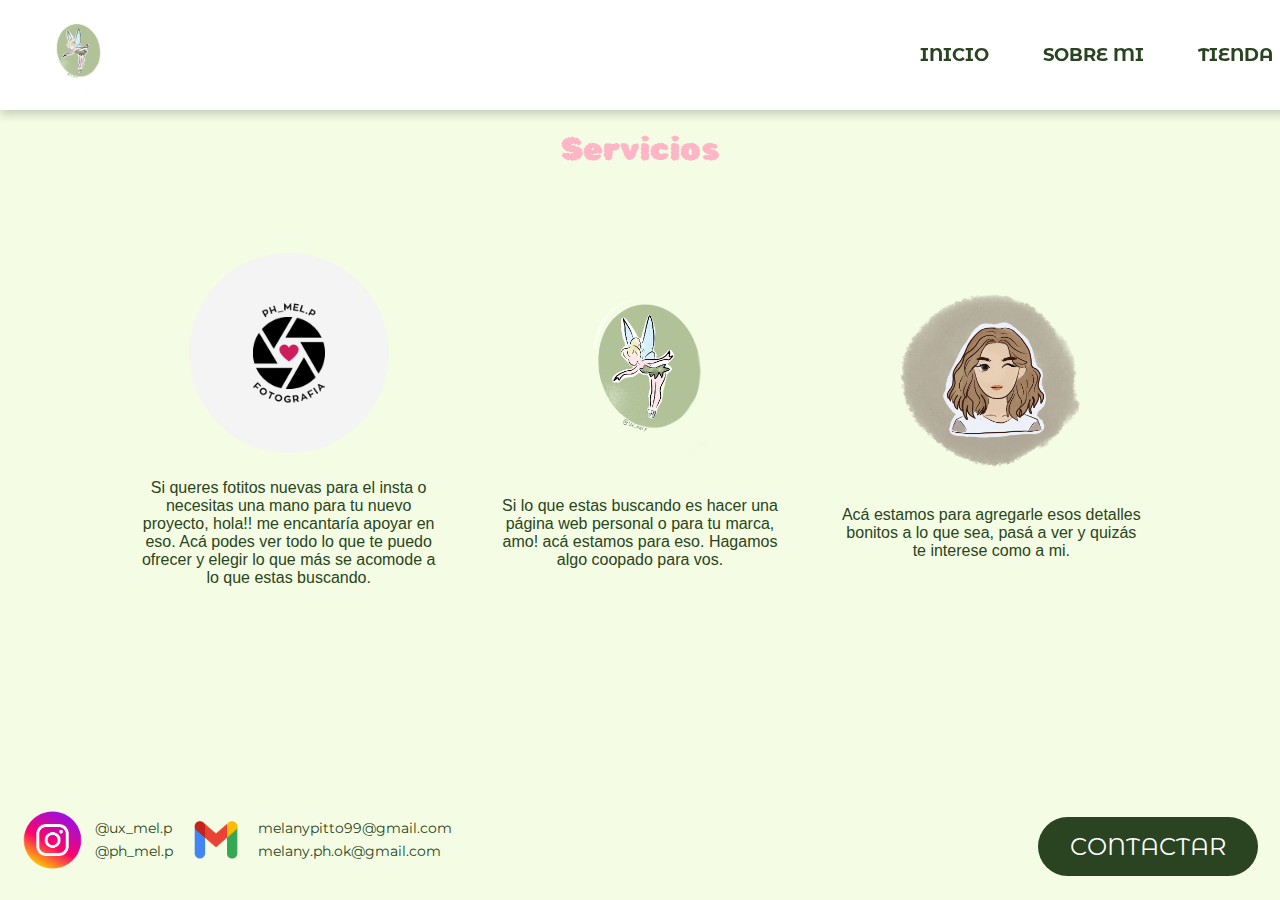
==== tienda.html @ dec4e2aa "Add files via upload" ====
<!DOCTYPE html>
<html lang="en">
<head>
    <meta charset="UTF-8">
    <meta name="viewport" content="width=device-width, initial-scale=1.0">
    <link rel="stylesheet" href="menu.css">
    <link rel="stylesheet" href="footer.css">
    <link rel="stylesheet" href="/stylestienda.css">

    <link rel="preconnect" href="https://fonts.gstatic.com" crossorigin>
    <link href="https://fonts.googleapis.com/css2?family=Rubik+Bubbles&display=swap" rel="stylesheet">
    <link rel="preconnect" href="https://fonts.googleapis.com">
    <link rel="preconnect" href="https://fonts.gstatic.com" crossorigin>
    <link href="https://fonts.googleapis.com/css2?family=Montserrat:ital,wght@0,100..900;1,100..900&family=Rubik+Bubbles&display=swap" rel="stylesheet">
    <link rel="preconnect" href="https://fonts.googleapis.com">
    <link rel="preconnect" href="https://fonts.gstatic.com" crossorigin>
    <link href="https://fonts.googleapis.com/css2?family=Montserrat+Alternates:ital,wght@0,100;0,200;0,300;0,400;0,500;0,600;0,700;0,800;0,900;1,100;1,200;1,300;1,400;1,500;1,600;1,700;1,800;1,900&family=Montserrat:ital,wght@0,100..900;1,100..900&family=Rubik+Bubbles&display=swap" rel="stylesheet">


    <title>TIENDA</title>
</head>
<body>
    <header>
        <nav class="menu">
            <div class="menu-toggle" onclick="toggleMenu()">&#9776;</div> <!-- Menú hamburguesa -->

            <div class="logo">
                <a href="javascript:window.history.back();">
                    <img src="logo.png" alt="Logo">
                </a>
            </div>
            <div class="espacio"></div> <!-- Espacio grande -->
            <ul>
                <li><a href="/index.html">INICIO</a></li>
                <li><a href="/sobremi.html">SOBRE MI</a></li>
                <li><a href="/tienda.html">TIENDA</a></li>
            </ul>
        </nav>
    </header>

    <h1 class="servicios">Servicios</h1>
<main>
   
<a href="/fotografia.html">
    <div class="contenedorph"><img class="ph" src="/logo_foto.png" alt="logo de ph">

    <p>Si queres fotitos nuevas para el insta o necesitas una mano para tu nuevo proyecto, hola!! me encantaría apoyar en eso. Acá podes ver todo lo que te puedo ofrecer y elegir lo que más se acomode a lo que estas buscando. </p></div></a>
    
    <a href="/ux.html">
    <div class="contenedorux"><img class="ux" src="/logo.png" alt="logo de ux">

    
    <p>Si lo que estas buscando es hacer una página web personal o para tu marca, amo! acá estamos para eso.

        Hagamos algo coopado para vos.</p></div></a>

        <a href="/ merch.html">
     <div class="contenedormerch">  <img class="merch" src="/logo_merch.png" alt="logo de merch">


<p>Acá estamos para agregarle esos detalles bonitos a lo que sea, pasá a ver y quizás te interese como a mi.</p></div> </a>

<div class="boton">  <a href="https://wa.me/2915132002" target="_blank"><button class="contactar">CONTACTAR</button></a>        
</div>

</main>

    <footer>
        <div class="miig">
        <div>
            <img class="insta" src="/instagram.webp" alt="logo de instaaa">
        </div>
        <div class="columna">
            <p class="instagram1">@ux_mel.p</p>
            <p class="instagram2">@ph_mel.p</p>
        </div> </div>

        <div class="mimail"><div>
            <img class="gmail" src="/gmail.png" alt="logo de gmail">
        </div>
        <div class="columna">  
            <p class="correo1">melanypitto99@gmail.com</p>
            <p class="correo2">melany.ph.ok@gmail.com</p>
        </div></div>
    </footer>

    <script src="/menu.js"></script>

</body>
</html>
---- menu.css ----
/*-------------------------------*//*menu*/
.menu {
    position: fixed;
    top: 0;
    left: 0;
    width: 100%;
    max-width: 1440px; /* Limita el ancho del menú */
    margin: 0 auto; /* Centra el menú */
    background-color: white;
    padding: 10px 20px;
    display: flex;
    align-items: center;
    box-shadow: 0px 4px 10px rgba(0, 0, 0, 0.2);
    z-index: 10; /* Asegura que el menú se mantenga arriba del contenido */
}

.logo img {
   height: 85px; 
}

.espacio {
    flex-grow: 1; /* Crea un espacio grande entre el logo y el menú */
}

.menu ul {
    list-style: none;
    padding: 0;
    margin: 0;
    display: flex;
}

.menu li {
    margin: 0 15px;
}

.menu a {
    text-decoration: none;
    color: #2A4421;
    font-size: 18px;
    font-weight: bold;
    padding: 8px 12px; /* Añadido padding para hacer los enlaces más grandes y clicables */
    border-radius: 5px; /* Bordes redondeados para los enlaces */
    transition: color 0.3s, background-color 0.3s;
}

.menu a:hover {
    color: #FEB5C6;
}

.menu {
    font-family: "Montserrat Alternates", serif;
    font-weight: 100;
    font-style: normal;
}

/* Estilos para el menú hamburguesa en dispositivos pequeños */
.menu-toggle {
    display: none; /* Oculto en escritorio */
    font-size: 2rem;
    cursor: pointer;
    position: absolute;
    top: 1rem; /* Usa rem o % en vez de px */
    right: 1.5rem;
}

.menu.active{
    display: block;
}

/* Estilos responsivos */
@media (max-width: 768px) { 
    .menu {
        display: flex;
        justify-content: space-between;
        align-items: center;
        padding: 1rem;
    }
    .menu.active {
        transform: translateY(0);
    }


    .menu ul {
        display: none;
        flex-direction: column;
        width: 100%;
        position: absolute;
        top: 60px;
        left: 0;
        background: white;
        padding: 1rem;
        box-shadow: 0 4px 10px rgba(0, 0, 0, 0.2);
    }
    .menu ul.active {
        display: flex; /* Se muestra cuando se activa */
    }

    .menu li {
        margin: 1rem 0; /* Espacio entre los elementos del menú en vista móvil */
        text-align: center;
    }

    .menu-toggle {
        display: block;
        position: absolute;
        padding: 0% 15% 0% 0%;
        font-size: 3rem;


    
    }

    .instagram1, .instagram2, .correo1, .correo2 {
        width: 100%; /* Hace que cada p ocupe el 100% en pantallas pequeñas */
        display: block;
        text-align: center;
    }

}
---- footer.css ----
/*-------------------------------*//*footer*/
footer {
    color: #2A4421;
    font-size: 0.875rem; /* 14px convertido a rem (basado en font-size: 16px por defecto) */
    padding: 0.625rem; /* 10px convertido a rem */
    margin-top: auto; /* Asegura que el footer esté al final de la página */
    display: flex;
    justify-content: space-between; /* Distribuye el espacio entre las columnas */
    width: 30%; /* Esto sigue bien para que el footer ocupe el 30% del contenedor */
}

footer {
    font-family: "Montserrat", serif;
    font-optical-sizing: auto;
    font-weight: normal; /* Cambié 'weight' por 'normal' */
    font-style: normal;
}


footer .columna {
    display: flex;
    flex-direction: column;
    align-items: flex-start; /* Alinea los elementos de cada columna a la izquierda */
}


footer p {
    margin: 0 0 0.3125rem 0; /* 5px convertido a rem */
}

.instagram1, .instagram2, .correo1, .correo2 {
    display: block;
}


.insta{
    width: 5.3125rem;
    height: 5.75rem;
}

.gmail{
    width: 5.3125rem;
    height: 3rem;
}

.miig{
display: flex;
flex-direction: row;
align-items: center;
}

.mimail{
    display: flex;
    flex-direction: row;
    align-items: center;
    }
    
a {
    text-decoration: none; /* Quita el subrayado */
    color: inherit; /* Hereda el color del texto del padre */
}

/*-------------------------------*//*Media Queries para pantallas más pequeñas*/
@media screen and (max-width: 768px) {
    footer {
        color: #2A4421;
        font-size: 0.500rem; /* 14px convertido a rem (basado en font-size: 16px por defecto) */
        padding: 0.25rem; /* 10px convertido a rem */
        margin-top: auto; /* Asegura que el footer esté al final de la página */
        display: flex;
        justify-content: space-between; /* Distribuye el espacio entre las columnas */
        width: 30%; /* Esto sigue bien para que el footer ocupe el 30% del contenedor */
    }

    .insta{
        width: 3rem;
        height: auto;
    }
    
    .gmail{
        width: 3rem;
        height: auto;
    }

    
}
---- stylestienda.css ----
body {
    font-family: sans-serif;
    text-align: center;
    background-color: #F4FDE3;
}

html, body {
    margin: 0;
    padding: 0;
    height: 100%; /* Asegura que el cuerpo ocupe toda la altura de la ventana */
    display: flex;
    flex-direction: column; /* Hace que el body sea una columna */
}

/*-------------------------------*//*main*/
/* Contenedor principal */
main {
    display: grid;
    grid-template-columns: repeat(auto-fit, minmax(18.75rem, 1fr)); /* 300px a rem */
    gap: 1.875rem; /* 30px a rem */
    padding: 1.25rem; /* 20px a rem */
    justify-content: center;
    text-align: center;
    width: 80%;
    margin: auto;
    height: 100%; /* Asegura que el main ocupe toda la altura disponible */
    align-items: center; /* Centra el contenido verticalmente */
}

a {
    text-decoration: none; /* Elimina el subrayado de los enlaces */
    color: #2A4421;
}

.servicios {
    font-family: "Rubik Bubbles", serif;
    font-weight: 400;
    font-style: normal;
    color: #FEB5C6;
    text-align: center;
    margin-top: 8.125rem; /* 130px a rem */
    position: relative; /* Se asegura que no quede tapado */
    z-index: 1; /* Asegura que esté por encima del menú */
}

.contactar {
    font-family: "Montserrat Alternates", serif;
    background-color: #2A4421; /* Color de fondo del botón */
    color: white; /* Color de letras */
    padding: 0.9375rem 2rem; /* 15px 32px a rem */
    text-align: center;
    text-decoration: none;
    display: inline-block;
    font-size: 1.5rem; /* 24px a rem */
    margin: 0.25rem 0.125rem; /* 4px 2px a rem */
    border-radius: 50px;
    border: none;
    cursor: pointer; /* Cambia el cursor cuando pasa por encima */
    transition: background-color 0.3s;
    position: absolute;
    bottom: 1.25rem; /* 20px a rem */
    right: 1.25rem; /* 20px a rem */
}

.contactar:hover {
    background-color: #FEB5C6;
}

/* Estilos para cada contenedor */
.contenedorph, .contenedorux, .contenedormerch {
    display: flex;
    flex-direction: column;
    align-items: center;
    text-align: center;
    max-width: 18.75rem; /* 300px a rem */
    margin: auto; /* Centra los elementos dentro de la grid */
}

/* Ajuste de imágenes */
.contenedorph img, .contenedorux img, .contenedormerch img {
    width: 200%;
    max-width: 12.5rem; /* 200px a rem */
    height: auto;
    margin-bottom: 0.625rem; /* 10px a rem */
    border-radius: 50%; /* Hace las imágenes redondas */
    object-fit: cover; /* Asegura que se vean bien en caso de que no sean cuadradas */
}

/*-------------------------------*//*Media Queries para pantallas más pequeñas*/
@media screen and (max-width: 768px) { 
    /* Aquí van las modificaciones que necesites */
    /* Estilos para cada contenedor */
.contenedorph, .contenedorux, .contenedormerch {
    display: flex;
    flex-direction: row;
    align-items: center;
    text-align: left;
    max-width: 20rem; 
    margin: auto; /* Centra los elementos dentro de la grid */
}

/* Ajuste de imágenes */
.contenedorph img, .contenedorux img, .contenedormerch img {
    width: 60%;
    max-width: 5rem; 
    height: auto;
    margin-bottom: 1rem; 
    padding: 0% 10% 0% 0%;
    border-radius: 50%; /* Hace las imágenes redondas */
    object-fit: cover; /* Asegura que se vean bien en caso de que no sean cuadradas */
}

.contenedorph p, .contenedorux p, .contenedormerch p {
    font-size: 0.50rem; /* Ajusta el tamaño del texto */
    line-height: 1.5; /* Asegura que haya espacio adecuado entre las líneas */
    margin: 0; /* Elimina el margen por defecto */
}

.contactar {
    font-size: 1.2rem;
    padding: 0.75rem 1.5rem;
    bottom: 0.75rem;
    right: 0.75rem;
}

.contactar {
    background-color: #2A4421;
    color: white;
    padding: 0.9375rem 1rem;  /* En lugar de 15px 32px */
    text-align: center;
    text-decoration: none;
    display: inline-block;
    font-size: 1rem; /* En lugar de 24px */
    margin: 0.25rem 0.125rem; /* En lugar de 4px 2px */
    border-radius: 3.125rem; /* En lugar de 50px */
    border: none;
    cursor: pointer;
    transition: background-color 0.3s;
    position: absolute;
    bottom: 1.25rem; /* En lugar de 20px */
    right: 1.25rem;
}

}
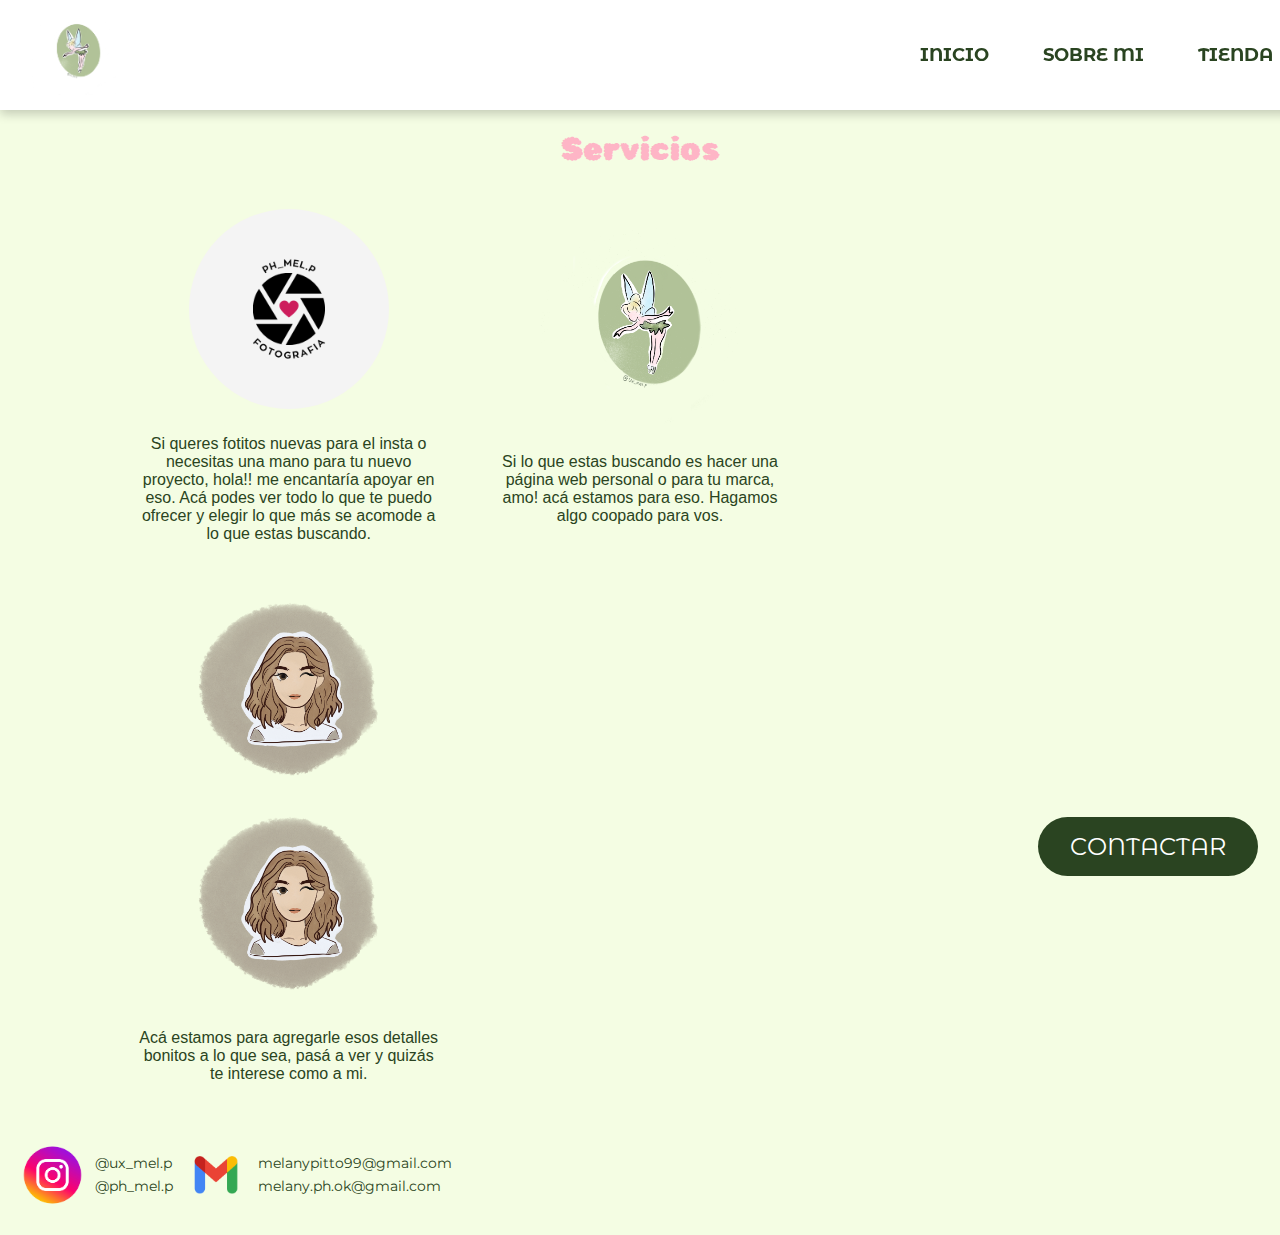
==== commit bcb617fc: "holaaaa" ====
--- a/tienda.html
+++ b/tienda.html
@@ -57,6 +57,7 @@
         <a href="/ merch.html">
      <div class="contenedormerch">  <img class="merch" src="/logo_merch.png" alt="logo de merch">
 
+        <a href="/merch.html"> <div class="contenedormerch">  <img class="merch" src="/logo_merch.png" alt="logo de merch">
 
 <p>Acá estamos para agregarle esos detalles bonitos a lo que sea, pasá a ver y quizás te interese como a mi.</p></div> </a>
 
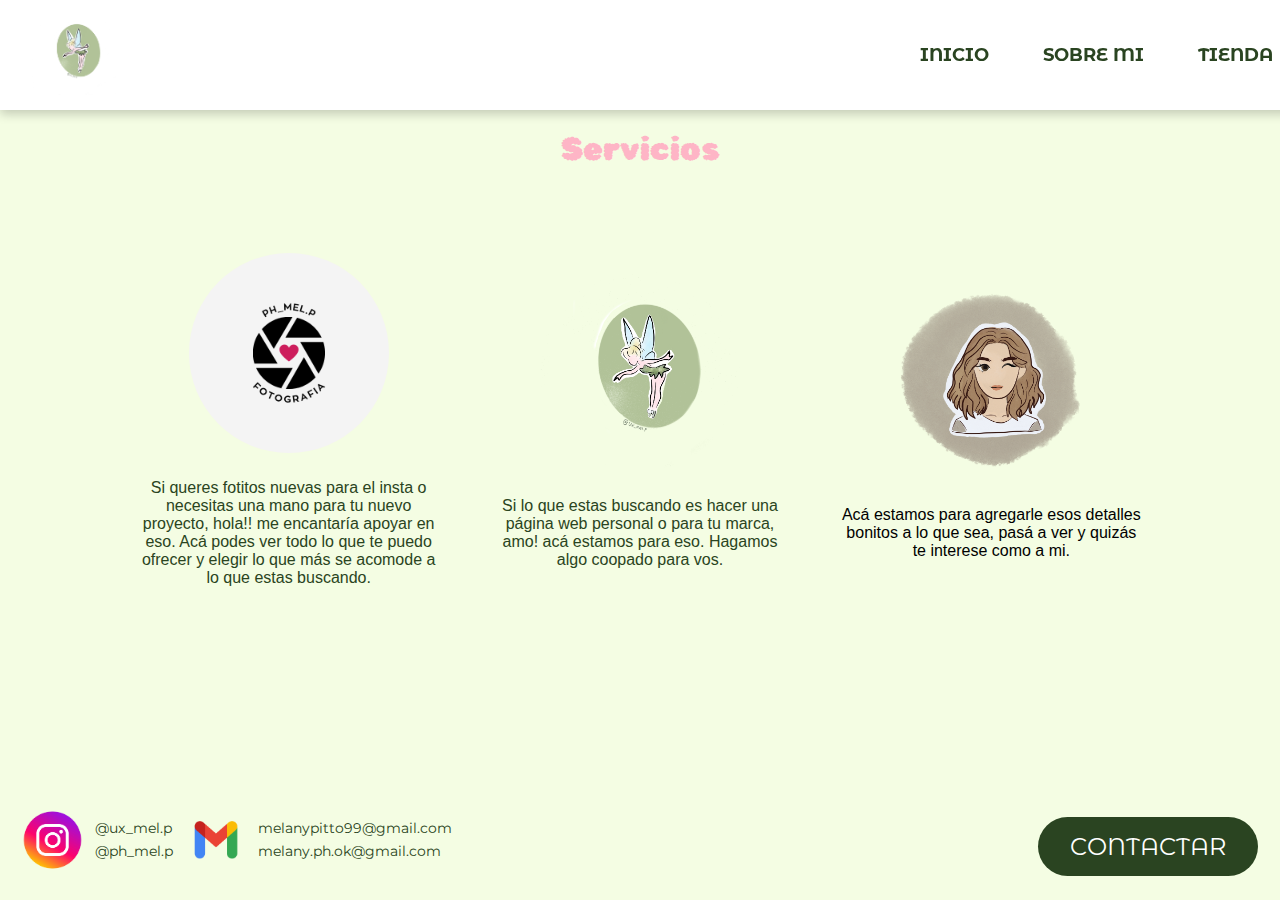
==== commit b3507fe4: "cambios de merch" ====
--- a/tienda.html
+++ b/tienda.html
@@ -53,11 +53,7 @@
     <p>Si lo que estas buscando es hacer una página web personal o para tu marca, amo! acá estamos para eso.
 
         Hagamos algo coopado para vos.</p></div></a>
-
-        <a href="/ merch.html">
-     <div class="contenedormerch">  <img class="merch" src="/logo_merch.png" alt="logo de merch">
-
-        <a href="/merch.html"> <div class="contenedormerch">  <img class="merch" src="/logo_merch.png" alt="logo de merch">
+        <div class="contenedormerch"><a href="/merch.html"></a><img class="merch" src="/logo_merch.png" alt="logo de merch">
 
 <p>Acá estamos para agregarle esos detalles bonitos a lo que sea, pasá a ver y quizás te interese como a mi.</p></div> </a>
 
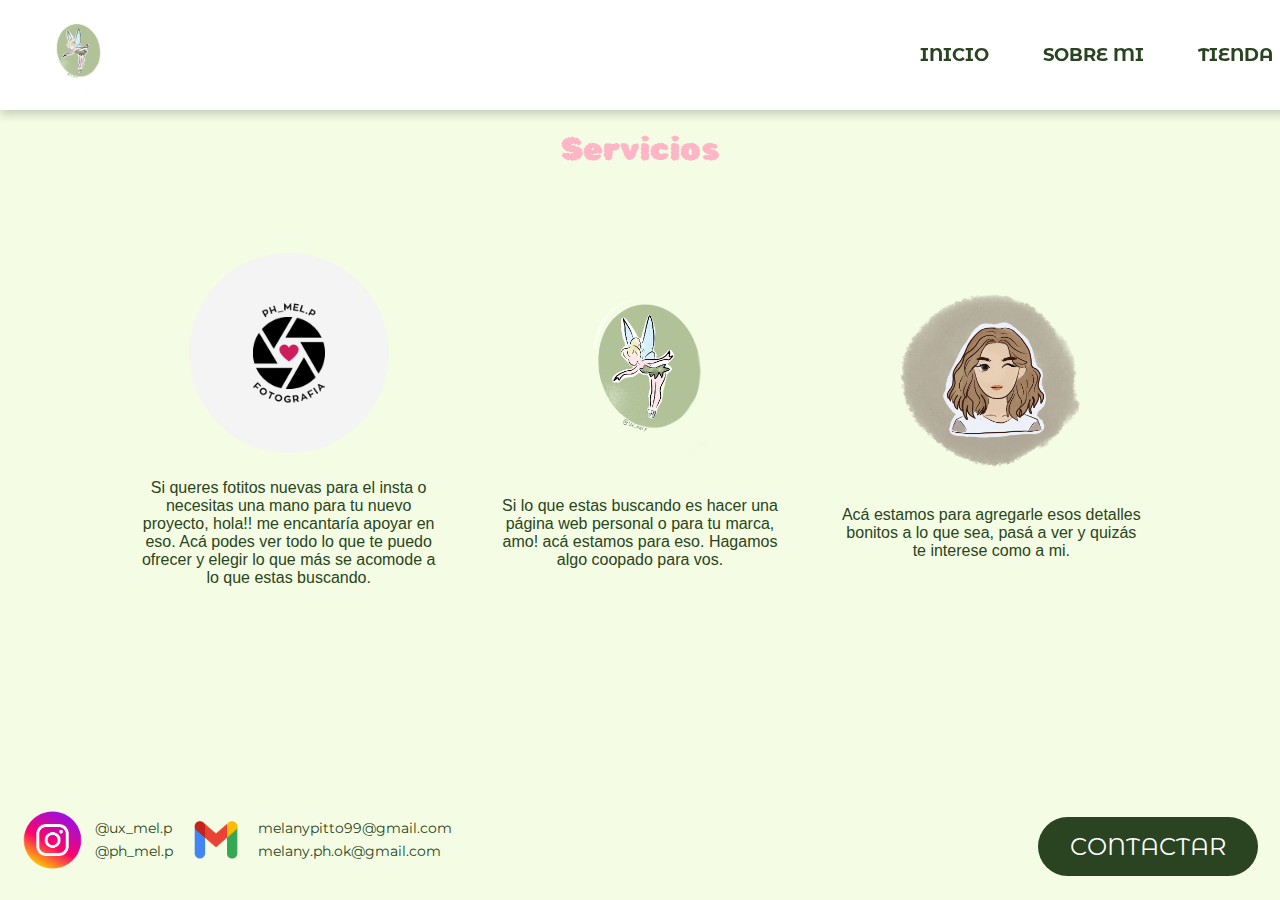
==== commit 616b8404: "cambios copados movil" ====
--- a/tienda.html
+++ b/tienda.html
@@ -53,7 +53,8 @@
     <p>Si lo que estas buscando es hacer una página web personal o para tu marca, amo! acá estamos para eso.
 
         Hagamos algo coopado para vos.</p></div></a>
-        <div class="contenedormerch"><a href="/merch.html"></a><img class="merch" src="/logo_merch.png" alt="logo de merch">
+        <a href="/ merch.html">
+            <div class="contenedormerch"><img class="merch" src="/logo_merch.png" alt="logo de merch">
 
 <p>Acá estamos para agregarle esos detalles bonitos a lo que sea, pasá a ver y quizás te interese como a mi.</p></div> </a>
 
--- a/menu.css
+++ b/menu.css
@@ -68,12 +68,12 @@
 }
 
 /* Estilos responsivos */
-@media (max-width: 768px) { 
+@media (max-width: 767px) { 
     .menu {
         display: flex;
         justify-content: space-between;
         align-items: center;
-        padding: 1rem;
+        padding: 0.4rem;
     }
     .menu.active {
         transform: translateY(0);
@@ -85,7 +85,7 @@
         flex-direction: column;
         width: 100%;
         position: absolute;
-        top: 60px;
+        top: 101%;
         left: 0;
         background: white;
         padding: 1rem;
@@ -96,7 +96,7 @@
     }
 
     .menu li {
-        margin: 1rem 0; /* Espacio entre los elementos del menú en vista móvil */
+        margin: 2rem 3rem 1rem 0rem; /* Espacio entre los elementos del menú en vista móvil */
         text-align: center;
     }
 
--- a/footer.css
+++ b/footer.css
@@ -61,7 +61,7 @@
 }
 
 /*-------------------------------*//*Media Queries para pantallas más pequeñas*/
-@media screen and (max-width: 768px) {
+@media screen and (max-width: 767px) {
     footer {
         color: #2A4421;
         font-size: 0.500rem; /* 14px convertido a rem (basado en font-size: 16px por defecto) */
--- a/stylestienda.css
+++ b/stylestienda.css
@@ -87,7 +87,7 @@
 }
 
 /*-------------------------------*//*Media Queries para pantallas más pequeñas*/
-@media screen and (max-width: 768px) { 
+@media screen and (max-width: 767px) { 
     /* Aquí van las modificaciones que necesites */
     /* Estilos para cada contenedor */
 .contenedorph, .contenedorux, .contenedormerch {
@@ -130,7 +130,7 @@
     text-align: center;
     text-decoration: none;
     display: inline-block;
-    font-size: 1rem; /* En lugar de 24px */
+    font-size: 0.8rem; /* En lugar de 24px */
     margin: 0.25rem 0.125rem; /* En lugar de 4px 2px */
     border-radius: 3.125rem; /* En lugar de 50px */
     border: none;
